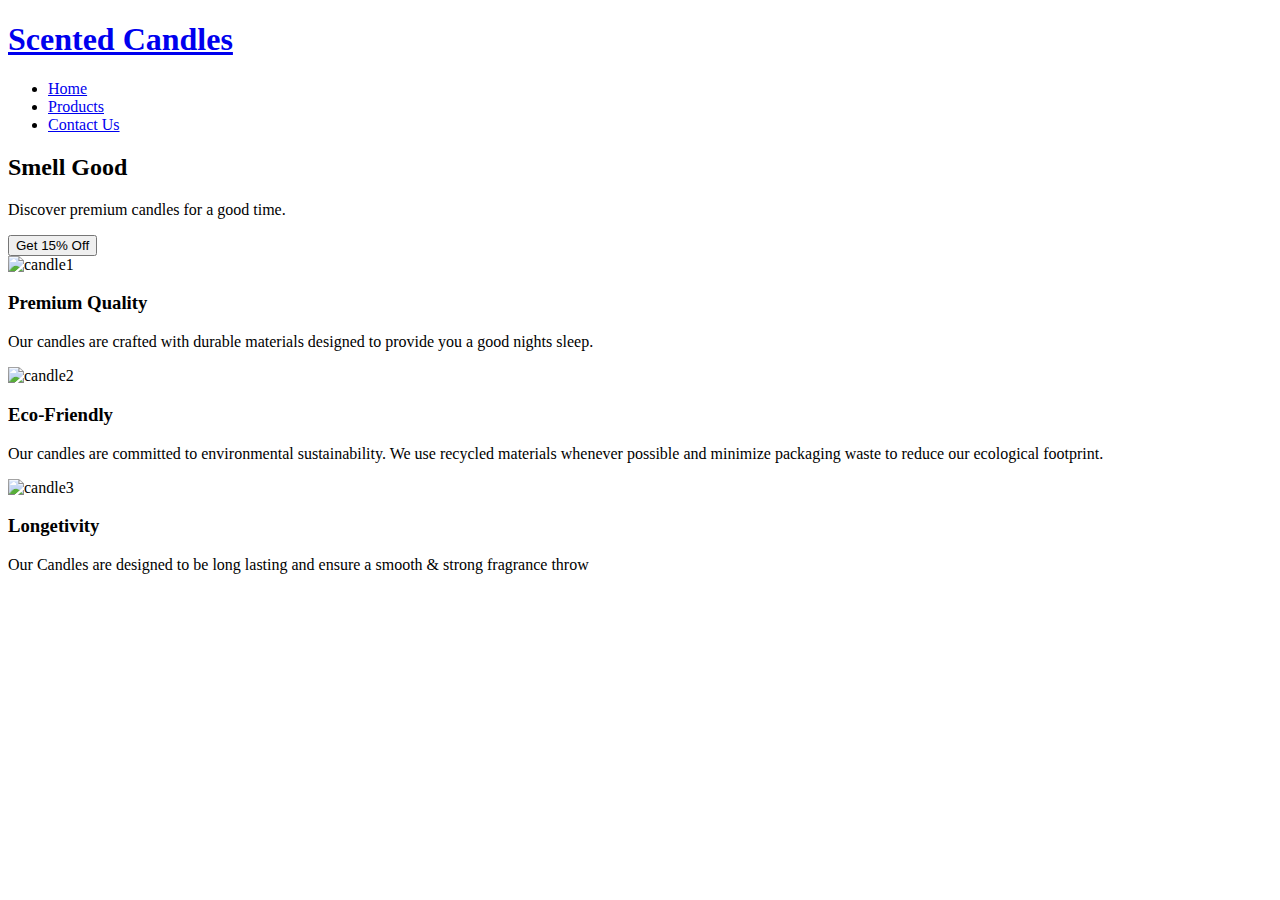
==== index.html @ b1ee0727 "First commit" ====
<!DOCTYPE html>
<html lang="en">
<head>
    <meta charset="UTF-8">
    <meta name="viewport" content="width=device-width, initial-scale=1.0">
    <title>Scented Candles</title>
    <link rel="stylesheet" href="styles.css">
    <script src="script.js" defer></script>
</head>
<body>
    <!-- Tahmid Mobassir Khan - ID1930818 -->
    
    <header>
        <div class="logo">
            <h1><a href="index.html">Scented Candles</a></h1>
        </div>
        <nav>
            <ul class="nav-links">
                <li><a href="index.html" class="active">Home</a></li>
                <li><a href="products.html">Products</a></li>
                <li><a href="contact.html">Contact Us</a></li>
            </ul>
        </nav>
    </header>

    <main>
        <section class="hero">
            <div class="hero-content">
                <h2>Smell Good</h2>
                <p>Discover premium candles for a good time.</p>
                <button class="cta-button" onclick="showPromotion()">Get 15% Off</button>
            </div>
        </section>

        <section class="features">
            <div class="feature-container">
                <div class="feature">
                    <img src="https://cdn.thewirecutter.com/wp-content/media/2023/09/scented-candle-2048px-0124.jpg?auto=webp&quality=75&width=480&dpr=2" alt="candle1">
                    <h3>Premium Quality</h3>
                    <p>Our candles are crafted with durable materials designed to provide you a good nights sleep.</p>
                </div>
                
                <div class="feature">
                    <img src="https://cdn.thewirecutter.com/wp-content/media/2023/09/scented-candle-2048px-0120.jpg?auto=webp&quality=75&width=480&dpr=2" alt="candle2">
                    <h3>Eco-Friendly</h3>
                    <p>Our candles are committed to environmental sustainability. We use recycled materials whenever possible and minimize packaging waste to reduce our ecological footprint.</p>
                </div>
                
                <div class="feature">
                    <img src="https://cdn.thewirecutter.com/wp-content/media/2023/09/scented-candle-2048px-0149.jpg?auto=webp&quality=75&width=480&dpr=2" alt="candle3">
                    <h3>Longetivity</h3>
                    <p>Our Candles are designed to be long lasting and ensure a smooth & strong fragrance throw</p>
                </div>
            </div>
        </section>
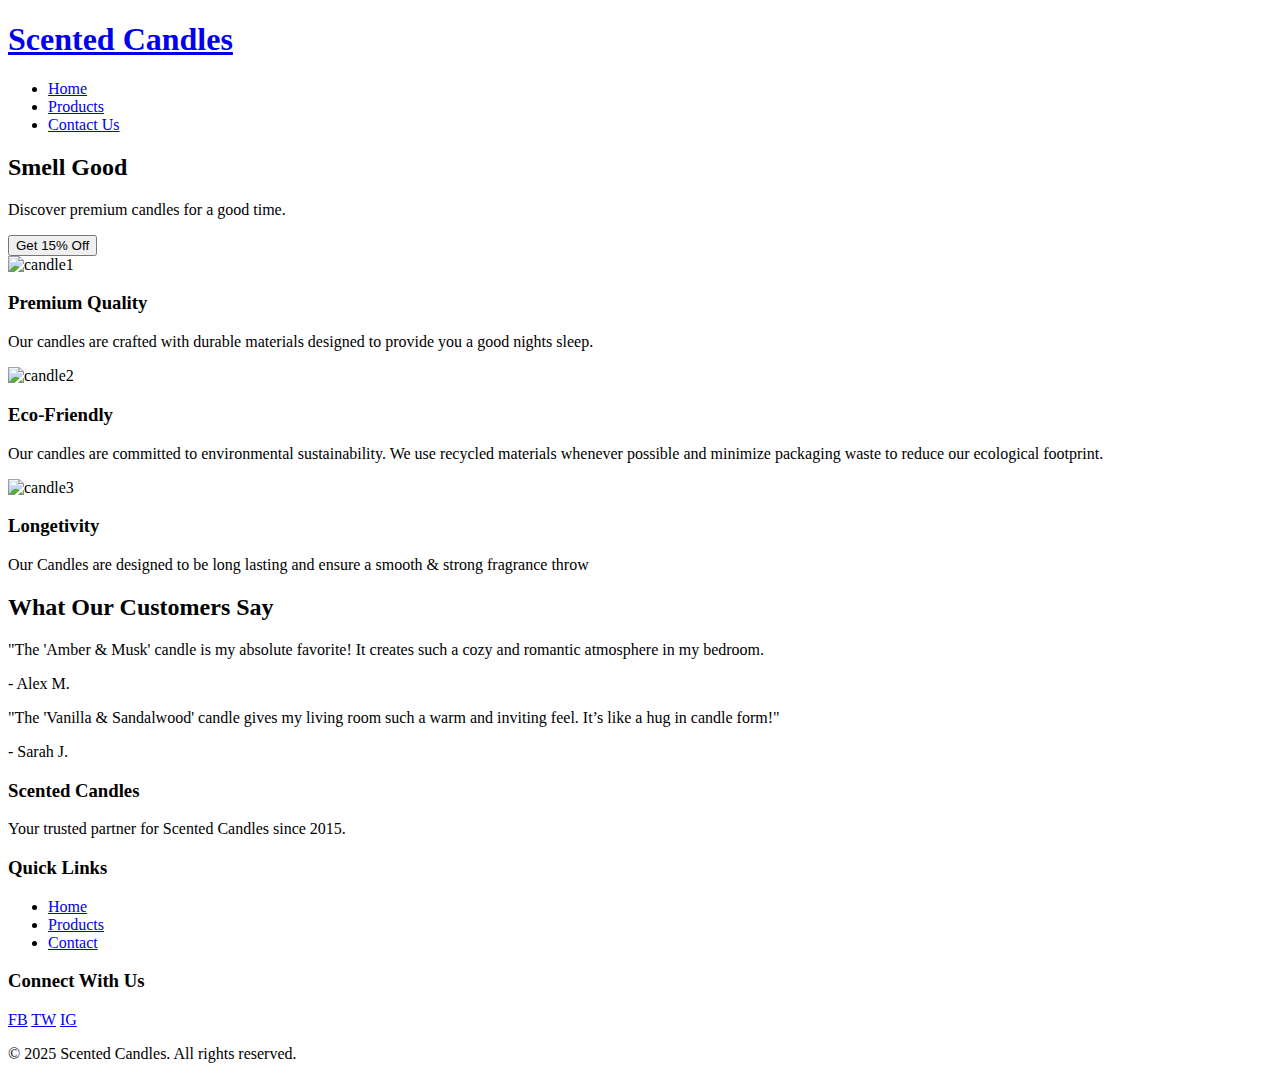
==== commit 559774a2: "Second Commit" ====
--- a/index.html
+++ b/index.html
@@ -9,7 +9,6 @@
 </head>
 <body>
     <!-- Tahmid Mobassir Khan - ID1930818 -->
-    
     <header>
         <div class="logo">
             <h1><a href="index.html">Scented Candles</a></h1>
@@ -53,6 +52,47 @@
                 </div>
             </div>
         </section>
+        <section class="testimonials">
+            <h2>What Our Customers Say</h2>
+            <div class="testimonial-container">
+                <div class="testimonial">
+                    <p>"The 'Amber & Musk' candle is my absolute favorite! It creates such a cozy and romantic atmosphere in my bedroom.
+                    <p class="customer">- Alex M.</p>
+                </div>
+                <div class="testimonial">
+                    <p>"The 'Vanilla & Sandalwood' candle gives my living room such a warm and inviting feel. It’s like a hug in candle form!"</p>
+                    <p class="customer">- Sarah J.</p>
+                </div>
+            </div>
+        </section>
+    </main>
 
-    
-        +    <footer>
+        <div class="footer-content">
+            <div class="footer-section">
+                <h3>Scented Candles</h3>
+                <p>Your trusted partner for Scented Candles since 2015.</p>
+            </div>
+            <div class="footer-section">
+                <h3>Quick Links</h3>
+                <ul>
+                    <li><a href="index.html">Home</a></li>
+                    <li><a href="products.html">Products</a></li>
+                    <li><a href="contact.html">Contact</a></li>
+                </ul>
+            </div>
+            <div class="footer-section">
+                <h3>Connect With Us</h3>
+                <div class="social-icons">
+                    <a href="#" class="social-icon">FB</a>
+                    <a href="#" class="social-icon">TW</a>
+                    <a href="#" class="social-icon">IG</a>
+                </div>
+            </div>
+        </div>
+        <div class="copyright">
+            <p>&copy; 2025 Scented Candles. All rights reserved.</p>
+        </div>
+    </footer>
+</body>
+</html>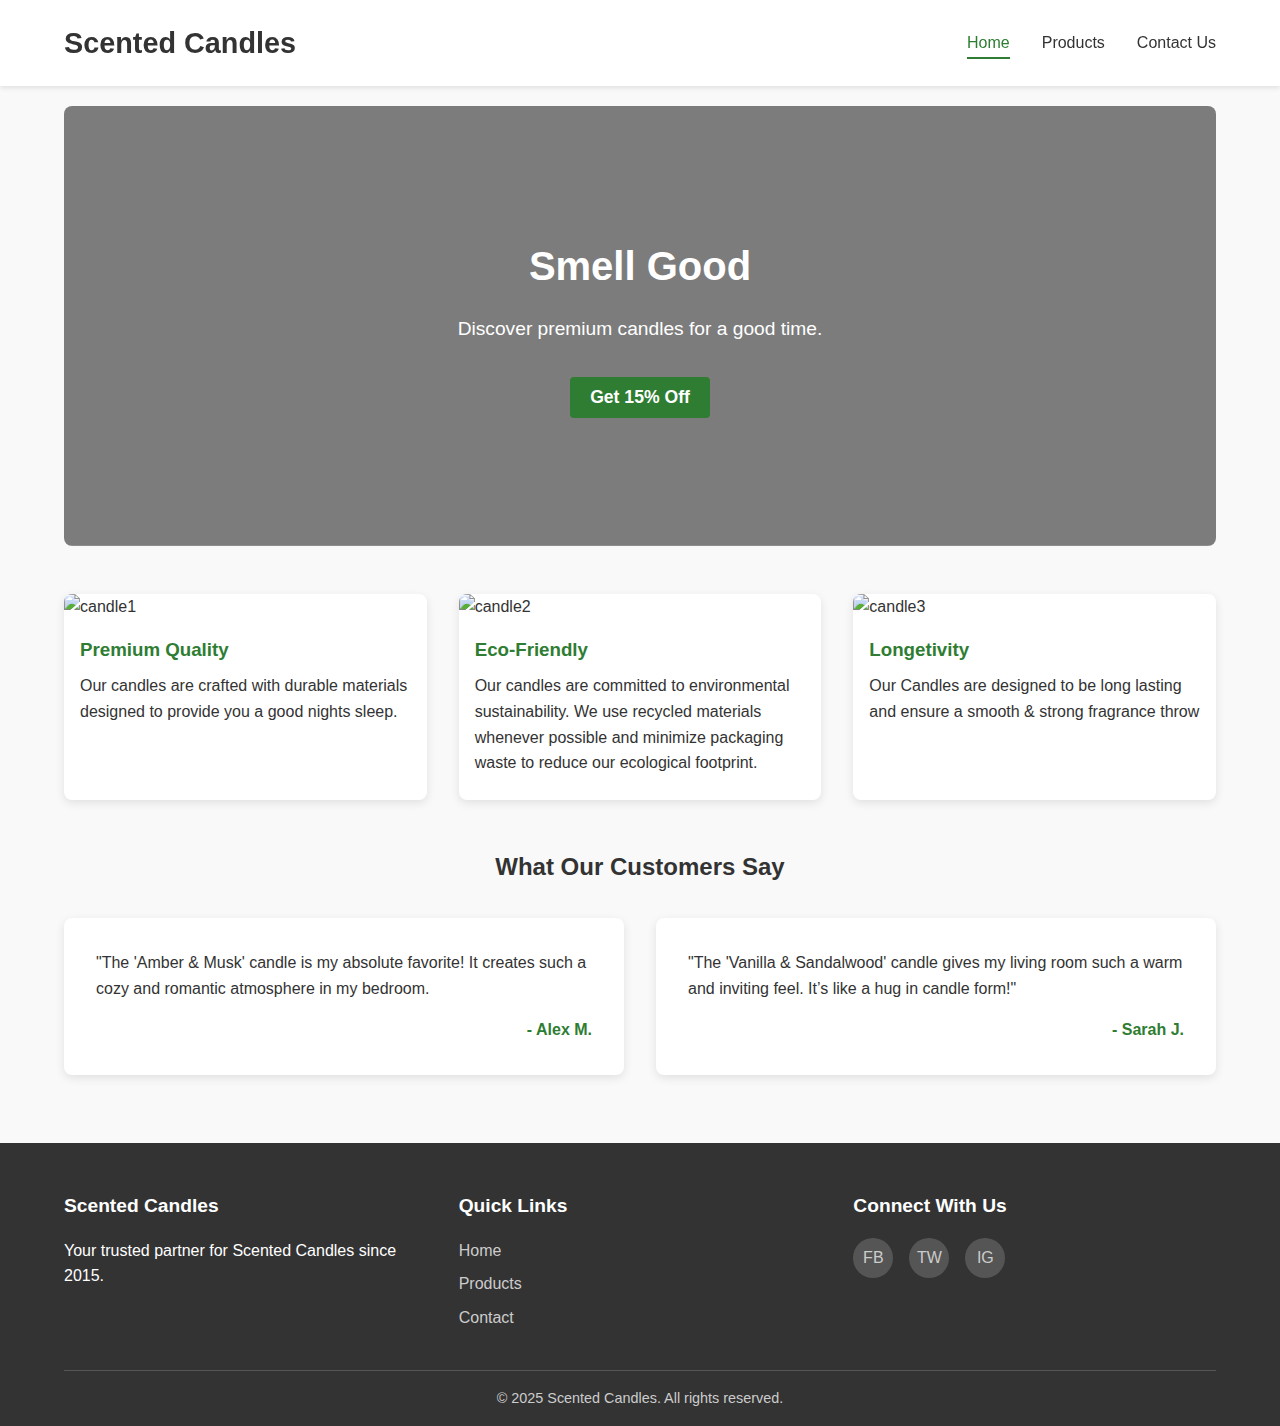
==== commit 97945bab: "10th Commit" ====
--- a/index.html
+++ b/index.html
@@ -16,7 +16,7 @@
         <nav>
             <ul class="nav-links">
                 <li><a href="index.html" class="active">Home</a></li>
-                <li><a href="products.html">Products</a></li>
+                <li><a href="product.html">Products</a></li>
                 <li><a href="contact.html">Contact Us</a></li>
             </ul>
         </nav>
@@ -66,7 +66,6 @@
             </div>
         </section>
     </main>
-
     <footer>
         <div class="footer-content">
             <div class="footer-section">
@@ -77,7 +76,7 @@
                 <h3>Quick Links</h3>
                 <ul>
                     <li><a href="index.html">Home</a></li>
-                    <li><a href="products.html">Products</a></li>
+                    <li><a href="product.html">Products</a></li>
                     <li><a href="contact.html">Contact</a></li>
                 </ul>
             </div>
--- a/styles.css
+++ b/styles.css
@@ -0,0 +1,554 @@
+/* Global Styles */
+* {
+    margin: 0;
+    padding: 0;
+    box-sizing: border-box;
+    font-family: 'Segoe UI', Tahoma, Geneva, Verdana, sans-serif;
+}
+body {
+    background-color: #f9f9f9;
+    color: #333;
+    line-height: 1.6;
+}
+a {
+    text-decoration: none;
+    color: #333;
+}
+ul {
+    list-style: none;
+}
+img {
+    max-width: 100%;
+    height: auto;
+}
+/* Header Styling */
+header {
+    background-color: #ffffff;
+    padding: 20px 5%;
+    box-shadow: 0 2px 5px rgba(0, 0, 0, 0.1);
+    display: flex;
+    justify-content: space-between;
+    align-items: center;
+    position: sticky;
+    top: 0;
+    z-index: 100;
+}
+.logo h1 {
+    color: #2e7d32;
+    font-size: 1.8rem;
+}
+.nav-links {
+    display: flex;
+}
+.nav-links li {
+    margin-left: 2rem;
+}
+.nav-links a {
+    font-weight: 500;
+    padding: 8px 0;
+    position: relative;
+}
+
+.nav-links a:hover {
+    color: #2e7d32;
+}
+.nav-links a:after {
+    content: '';
+    position: absolute;
+    bottom: 0;
+    left: 0;
+    width: 0;
+    height: 2px;
+    background-color: #2e7d32;
+    transition: width 0.3s ease;
+}
+
+.nav-links a:hover:after {
+    width: 100%;
+}
+
+.nav-links a.active {
+    color: #2e7d32;
+}
+
+.nav-links a.active:after {
+    width: 100%;
+}
+
+/* Main Content Styles */
+main {
+    min-height: 80vh;
+    padding: 20px 5%;
+}
+
+section {
+    margin-bottom: 3rem;
+}
+
+.hero {
+    background-image: linear-gradient(rgba(0, 0, 0, 0.5), rgba(0, 0, 0, 0.5)), url('https://henpicked.net/wp-content/uploads/2021/12/Five-ways-scented-candles-can-benefit-your-health-via-Henpicked.jpg');
+    background-size: cover;
+    background-position: center;
+    color: white;
+    text-align: center;
+    padding: 8rem 2rem;
+    border-radius: 8px;
+    margin-bottom: 3rem;
+}
+
+.hero h2 {
+    font-size: 2.5rem;
+    margin-bottom: 1rem;
+}
+
+.hero p {
+    font-size: 1.2rem;
+    margin-bottom: 2rem;
+    max-width: 600px;
+    margin-left: auto;
+    margin-right: auto;
+}
+
+/* Buttons */
+.cta-button, .secondary-button, .add-to-cart, .submit-button, .filter-btn {
+    padding: 10px 20px;
+    border: none;
+    border-radius: 4px;
+    cursor: pointer;
+    font-weight: 600;
+    transition: all 0.3s ease;
+}
+
+.cta-button {
+    background-color: #2e7d32;
+    color: white;
+    font-size: 1.1rem;
+}
+
+.cta-button:hover {
+    background-color: #1b5e20;
+    transform: translateY(-2px);
+}
+
+.secondary-button {
+    background-color: #e0e0e0;
+    color: #333;
+}
+
+.secondary-button:hover {
+    background-color: #d5d5d5;
+}
+
+.add-to-cart {
+    background-color: #2e7d32;
+    color: white;
+    width: 100%;
+    margin-top: 10px;
+}
+
+.add-to-cart:hover {
+    background-color: #1b5e20;
+}
+
+.submit-button {
+    background-color: #2e7d32;
+    color: white;
+    width: 100%;
+    padding: 12px;
+    font-size: 1rem;
+}
+
+.submit-button:hover {
+    background-color: #1b5e20;
+}
+
+.filter-btn {
+    background-color: #e0e0e0;
+    margin-right: 10px;
+    margin-bottom: 10px;
+}
+
+.filter-btn:hover, .filter-btn.active {
+    background-color: #2e7d32;
+    color: white;
+}
+
+/* Features Section - Using Flexbox */
+.features h2 {
+    text-align: center;
+    margin-bottom: 2rem;
+    font-size: 2rem;
+}
+
+.feature-container {
+    display: flex;
+    flex-wrap: wrap;
+    justify-content: space-between;
+    gap: 2rem;
+}
+
+.feature {
+    flex: 1 1 300px;
+    background-color: white;
+    border-radius: 8px;
+    overflow: hidden;
+    box-shadow: 0 3px 10px rgba(0, 0, 0, 0.1);
+    transition: transform 0.3s ease;
+}
+
+.feature:hover {
+    transform: translateY(-5px);
+}
+
+.feature img {
+    width: 100%;
+    height: 200px;
+    object-fit: cover;
+}
+
+.feature h3 {
+    padding: 1rem 1rem 0.5rem;
+    color: #2e7d32;
+}
+
+.feature p {
+    padding: 0 1rem 1.5rem;
+}
+
+/* Testimonials */
+.testimonials h2 {
+    text-align: center;
+    margin-bottom: 2rem;
+}
+
+.testimonial-container {
+    display: flex;
+    flex-wrap: wrap;
+    gap: 2rem;
+    justify-content: center;
+    margin-bottom: 2rem;
+}
+
+.testimonial {
+    flex: 1 1 400px;
+    background-color: white;
+    padding: 2rem;
+    border-radius: 8px;
+    box-shadow: 0 3px 10px rgba(0, 0, 0, 0.1);
+}
+
+.customer {
+    font-weight: bold;
+    text-align: right;
+    margin-top: 1rem;
+    color: #2e7d32;
+}
+
+/* Products Page - Using CSS Grid */
+.products-hero, .contact-hero {
+    text-align: center;
+    padding: 4rem 2rem;
+    background-color: #e8f5e9;
+    border-radius: 8px;
+    margin-bottom: 2rem;
+}
+
+.products-hero h2, .contact-hero h2 {
+    font-size: 2.5rem;
+    color: #2e7d32;
+    margin-bottom: 1rem;
+}
+
+.product-categories {
+    margin-bottom: 2rem;
+}
+
+.category-filter {
+    display: flex;
+    flex-wrap: wrap;
+    justify-content: center;
+    margin-bottom: 2rem;
+}
+
+.product-grid {
+    display: grid;
+    grid-template-columns: repeat(auto-fill, minmax(300px, 1fr));
+    gap: 2rem;
+    margin-bottom: 2rem;
+}
+
+.product-card {
+    background-color: white;
+    border-radius: 8px;
+    overflow: hidden;
+    box-shadow: 0 3px 10px rgba(0, 0, 0, 0.1);
+    transition: transform 0.3s ease;
+}
+
+.product-card:hover {
+    transform: translateY(-5px);
+}
+
+.product-card img {
+    width: 100%;
+    height: 200px;
+    object-fit: cover;
+}
+
+.product-card h3 {
+    padding: 1rem 1rem 0.5rem;
+    color: #2e7d32;
+}
+
+.product-card p {
+    padding: 0 1rem;
+    margin-bottom: 0.5rem;
+}
+
+.product-card .price {
+    font-weight: bold;
+    font-size: 1.2rem;
+    color: #2e7d32;
+    padding: 0 1rem 1rem;
+}
+
+.cart-summary {
+    background-color: white;
+    border-radius: 8px;
+    padding: 2rem;
+    box-shadow: 0 3px 10px rgba(0, 0, 0, 0.1);
+}
+
+#cart-items {
+    margin: 1rem 0;
+}
+
+#cart-total {
+    font-weight: bold;
+    font-size: 1.2rem;
+    border-top: 1px solid #e0e0e0;
+    padding-top: 1rem;
+}
+
+/* Contact Page */
+.contact-container {
+    display: flex;
+    flex-wrap: wrap;
+    gap: 2rem;
+    margin-bottom: 3rem;
+}
+
+.contact-info {
+    flex: 1 1 300px;
+    background-color: white;
+    padding: 2rem;
+    border-radius: 8px;
+    box-shadow: 0 3px 10px rgba(0, 0, 0, 0.1);
+}
+
+.contact-form {
+    flex: 1 1 500px;
+    background-color: white;
+    padding: 2rem;
+    border-radius: 8px;
+    box-shadow: 0 3px 10px rgba(0, 0, 0, 0.1);
+}
+
+.info-item {
+    margin-bottom: 1.5rem;
+}
+
+.info-item strong {
+    display: block;
+    margin-bottom: 0.5rem;
+    color: #2e7d32;
+}
+
+.store-image {
+    margin-top: 2rem;
+}
+
+.store-image img {
+    width: 100%;
+    border-radius: 8px;
+    margin-bottom: 0.5rem;
+}
+
+.form-group {
+    margin-bottom: 1.5rem;
+}
+
+.form-group label {
+    display: block;
+    margin-bottom: 0.5rem;
+    font-weight: 500;
+}
+
+.form-group input, .form-group select, .form-group textarea {
+    width: 100%;
+    padding: 10px;
+    border: 1px solid #ddd;
+    border-radius: 4px;
+    font-size: 1rem;
+}
+
+.form-group textarea {
+    resize: vertical;
+}
+
+#formStatus {
+    margin-top: 1rem;
+    padding: 1rem;
+    border-radius: 4px;
+    display: none;
+}
+
+.success {
+    background-color: #e8f5e9;
+    border: 1px solid #2e7d32;
+    color: #2e7d32;
+}
+
+.error {
+    background-color: #ffebee;
+    border: 1px solid #c62828;
+    color: #c62828;
+}
+
+.faq-section {
+    background-color: white;
+    padding: 2rem;
+    border-radius: 8px;
+    box-shadow: 0 3px 10px rgba(0, 0, 0, 0.1);
+}
+
+.faq-section h3 {
+    margin-bottom: 1.5rem;
+    text-align: center;
+    color: #2e7d32;
+}
+
+.faq-item {
+    margin-bottom: 1.5rem;
+    padding-bottom: 1.5rem;
+    border-bottom: 1px solid #e0e0e0;
+}
+
+.faq-item:last-child {
+    border-bottom: none;
+    margin-bottom: 0;
+    padding-bottom: 0;
+}
+
+.faq-item h4 {
+    margin-bottom: 0.5rem;
+    color: #2e7d32;
+}
+
+/* Footer Styling */
+footer {
+    background-color: #333;
+    color: white;
+    padding: 3rem 5% 1rem;
+}
+
+.footer-content {
+    display: flex;
+    flex-wrap: wrap;
+    justify-content: space-between;
+    gap: 2rem;
+    margin-bottom: 2rem;
+}
+
+.footer-section {
+    flex: 1 1 250px;
+}
+
+.footer-section h3 {
+    margin-bottom: 1rem;
+    font-size: 1.2rem;
+}
+
+.footer-section ul li {
+    margin-bottom: 0.5rem;
+}
+
+.footer-section a {
+    color: #ccc;
+    transition: color 0.3s ease;
+}
+
+.footer-section a:hover {
+    color: white;
+}
+
+.social-icons {
+    display: flex;
+    gap: 1rem;
+}
+
+.social-icon {
+    display: inline-flex;
+    align-items: center;
+    justify-content: center;
+    width: 40px;
+    height: 40px;
+    background-color: #555;
+    border-radius: 50%;
+    transition: background-color 0.3s ease;
+}
+
+.social-icon:hover {
+    background-color: #2e7d32;
+}
+
+.copyright {
+    text-align: center;
+    padding-top: 1rem;
+    border-top: 1px solid #555;
+    font-size: 0.9rem;
+    color: #ccc;
+}
+
+/* Responsive Adjustments */
+@media (max-width: 768px) {
+    header {
+        flex-direction: column;
+        padding: 15px 5%;
+    }
+    
+    .logo {
+        margin-bottom: 15px;
+    }
+    
+    .nav-links {
+        width: 100%;
+        justify-content: space-between;
+    }
+    
+    .nav-links li {
+        margin-left: 0;
+    }
+  
+    .hero {
+        padding: 4rem 1.5rem;
+    }  
+    .feature-container, .testimonial-container {
+        flex-direction: column;
+    }   
+    .product-grid {
+        grid-template-columns: repeat(auto-fill, minmax(250px, 1fr));
+    }
+}
+@media (max-width: 480px) {
+    .hero h2 {
+        font-size: 2rem;
+    }   
+    .products-hero h2, .contact-hero h2 {
+        font-size: 2rem;
+    }
+    .filter-btn {
+        padding: 8px 15px;
+        font-size: 0.9rem;
+    }
+}